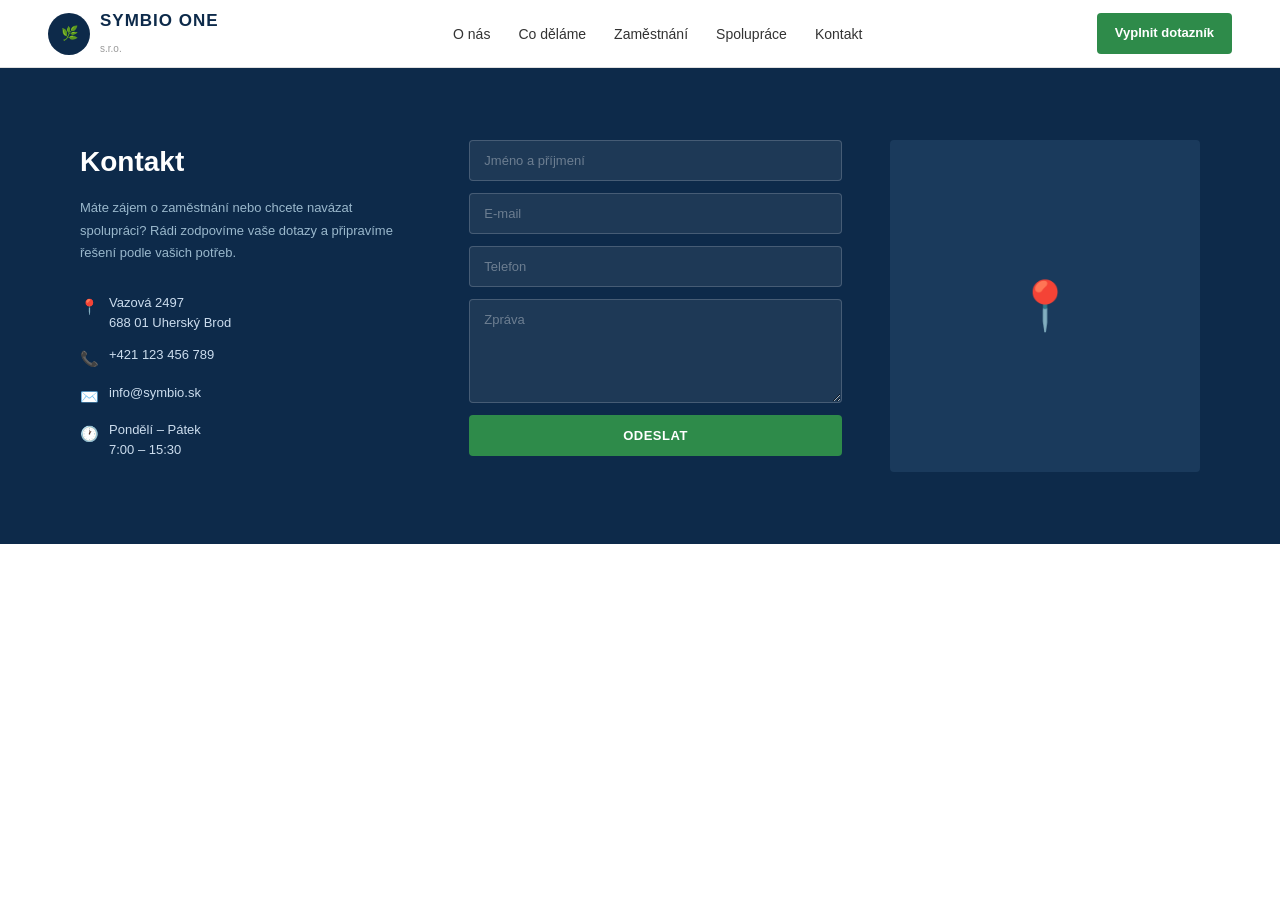
==== kontakt.html @ a01747ae "new design" ====
<!DOCTYPE html>
<html lang="cs">

<head>
    <meta charset="UTF-8">
    <meta name="viewport" content="width=device-width, initial-scale=1.0">
    <title>SYMBIO ONE – Kontakt</title>
    <link rel="stylesheet" href="style.css">
</head>

<body>

    <nav>
        <a href="index.html" class="nav-logo">
            <div class="nav-logo-icon">🌿</div>
            <div class="nav-logo-text">
                <strong>SYMBIO ONE</strong>
                <span>s.r.o.</span>
            </div>
        </a>
        <ul>
            <li><a href="onas.html">O nás</a></li>
            <li><a href="sluzby.html">Co děláme</a></li>
            <li><a href="zamestnanie.html">Zaměstnání</a></li>
            <li><a href="spolupraca.html">Spolupráce</a></li>
            <li><a href="kontakt.html">Kontakt</a></li>
        </ul>
        <a href="zamestnanie.html" class="nav-cta">Vyplnit dotazník</a>
    </nav>

    <section id="kontakt" style="scroll-margin-top: 0;">
        <div class="kontakt-info">
            <h2>Kontakt</h2>
            <p>Máte zájem o zaměstnání nebo chcete navázat spolupráci? Rádi zodpovíme vaše dotazy
                a připravíme řešení podle vašich potřeb.</p>
            <div class="kontakt-detail">
                <span class="d-icon">📍</span>
                <span>Vazová 2497<br>688 01 Uherský Brod</span>
            </div>
            <div class="kontakt-detail">
                <span class="d-icon">📞</span>
                <span>+421 123 456 789</span>
            </div>
            <div class="kontakt-detail">
                <span class="d-icon">✉️</span>
                <a href="mailto:info@symbio.sk">info@symbio.sk</a>
            </div>
            <div class="kontakt-detail">
                <span class="d-icon">🕐</span>
                <span>Pondělí – Pátek<br>7:00 – 15:30</span>
            </div>
        </div>
        <form class="kontakt-form" action="#" method="post">
            <input type="text" name="name" placeholder="Jméno a příjmení" required>
            <input type="email" name="email" placeholder="E-mail" required>
            <input type="tel" name="phone" placeholder="Telefon">
            <textarea name="message" placeholder="Zpráva" rows="4"></textarea>
            <button type="submit">Odeslat</button>
        </form>
        <div class="kontakt-map">📍</div>
    </section>
</body>

</html>
---- style.css ----
:root {
  --navy: #0d2a4a;
  --green: #2e8b4a;
  --green-dark: #236939;
  --bg-light: #edf4fb;
  --bg-green-light: #e8f5ee;
}

*,
*::before,
*::after {
  margin: 0;
  padding: 0;
  box-sizing: border-box;
}

body {
  font-family: "Segoe UI", Arial, sans-serif;
  color: #222;
  line-height: 1.6;
}

/* ─── NAV ─────────────────────────────────────── */
nav {
  position: sticky;
  top: 0;
  z-index: 100;
  background: #fff;
  border-bottom: 1px solid #e0e0e0;
  display: flex;
  align-items: center;
  justify-content: space-between;
  padding: 0 48px;
  height: 68px;
}

.nav-logo {
  display: flex;
  align-items: center;
  gap: 10px;
  text-decoration: none;
  flex-shrink: 0;
}

.nav-logo-icon {
  width: 42px;
  height: 42px;
  background: var(--navy);
  border-radius: 50%;
  display: flex;
  align-items: center;
  justify-content: center;
  color: #fff;
  font-size: 14px;
  font-weight: 900;
  letter-spacing: -1px;
}

.nav-logo-text strong {
  display: block;
  font-size: 17px;
  font-weight: 900;
  color: var(--navy);
  letter-spacing: 1px;
}

.nav-logo-text span {
  font-size: 10px;
  color: #999;
}

nav ul {
  list-style: none;
  display: flex;
  gap: 28px;
  align-items: center;
}

nav ul a {
  text-decoration: none;
  color: #333;
  font-size: 14px;
  font-weight: 500;
}

nav ul a:hover {
  color: var(--green);
}

.nav-cta {
  background: var(--green);
  color: #fff;
  text-decoration: none;
  padding: 10px 18px;
  border-radius: 4px;
  font-size: 13px;
  font-weight: 700;
  white-space: nowrap;
  flex-shrink: 0;
}

.nav-cta:hover {
  background: var(--green-dark);
}

/* ─── BUTTONS ─────────────────────────────────── */
.btn-green {
  display: inline-flex;
  align-items: center;
  gap: 8px;
  background: var(--green);
  color: #fff;
  text-decoration: none;
  padding: 13px 22px;
  border-radius: 4px;
  font-size: 13px;
  font-weight: 700;
  text-transform: uppercase;
  letter-spacing: 0.5px;
  white-space: nowrap;
}

.btn-green:hover {
  background: var(--green-dark);
}

.btn-navy {
  display: inline-flex;
  align-items: center;
  gap: 8px;
  background: var(--navy);
  color: #fff;
  text-decoration: none;
  padding: 13px 22px;
  border-radius: 4px;
  font-size: 13px;
  font-weight: 700;
  text-transform: uppercase;
  letter-spacing: 0.5px;
  white-space: nowrap;
}

.btn-navy:hover {
  opacity: 0.88;
}

.btn-outline-white {
  display: inline-block;
  border: 2px solid #fff;
  color: #fff;
  text-decoration: none;
  padding: 11px 24px;
  border-radius: 4px;
  font-size: 13px;
  font-weight: 700;
  text-transform: uppercase;
  letter-spacing: 0.5px;
  white-space: nowrap;
}

.btn-outline-white:hover {
  background: rgba(255, 255, 255, 0.12);
}

/* ─── PHOTO PLACEHOLDER ───────────────────────── */
.photo-placeholder {
  width: 100%;
  height: 100%;
  background: #b8cfe0;
  display: flex;
  align-items: center;
  justify-content: center;
  color: #789;
  font-size: 13px;
  text-align: center;
}

/* ─── HERO ────────────────────────────────────── */
.hero {
  display: grid;
  grid-template-columns: 1fr 1fr;
  min-height: 540px;
}

.hero-left {
  padding: 72px 64px 64px 80px;
  display: flex;
  flex-direction: column;
  justify-content: center;
  background: #fff;
}

.hero-left h1 {
  font-size: 38px;
  font-weight: 900;
  line-height: 1.15;
  color: var(--navy);
  text-transform: uppercase;
  margin-bottom: 20px;
}

.hero-left h1 .accent {
  color: var(--green);
}

.hero-left p {
  font-size: 14px;
  color: #555;
  line-height: 1.75;
  margin-bottom: 32px;
  max-width: 440px;
}

.hero-btns {
  display: flex;
  gap: 12px;
  flex-wrap: wrap;
}

.hero-right {
  overflow: hidden;
  min-height: 400px;
}

.hero-right img {
  width: 100%;
  height: 100%;
  object-fit: cover;
}

/* ─── O NÁS ───────────────────────────────────── */
#onas {
  padding: 72px 80px;
  scroll-margin-top: 68px;
}

.onas-inner {
  display: grid;
  grid-template-columns: 2fr 3fr;
  gap: 64px;
  margin-bottom: 52px;
  align-items: start;
}

.onas-photo {
  width: 100%;
  aspect-ratio: 4 / 3;
  border-radius: 4px;
  overflow: hidden;
}

.onas-photo img {
  width: 100%;
  height: 100%;
  object-fit: cover;
}

.onas-text h2 {
  font-size: 32px;
  font-weight: 700;
  color: var(--navy);
  margin-bottom: 18px;
}

.onas-text p {
  font-size: 14px;
  color: #555;
  line-height: 1.75;
  margin-bottom: 12px;
}

.onas-icons {
  display: grid;
  grid-template-columns: repeat(4, 1fr);
  gap: 24px;
  padding-top: 44px;
  border-top: 1px solid #e8e8e8;
}

.onas-icon-item {
  display: flex;
  flex-direction: column;
  align-items: center;
  text-align: center;
  gap: 12px;
}

.onas-icon-item .icon-circle {
  width: 64px;
  height: 64px;
  background: var(--bg-green-light);
  border-radius: 50%;
  display: flex;
  align-items: center;
  justify-content: center;
  font-size: 28px;
}

.onas-icon-item span {
  font-size: 11px;
  font-weight: 700;
  text-transform: uppercase;
  letter-spacing: 0.8px;
  color: var(--navy);
}

/* ─── ČO ROBÍME ───────────────────────────────── */
#sluzby {
  padding: 72px 80px;
  background: #f8f9fa;
  scroll-margin-top: 68px;
}

#sluzby h2 {
  font-size: 32px;
  font-weight: 700;
  color: var(--navy);
  text-align: center;
  margin-bottom: 48px;
}

.sluzby-grid {
  display: grid;
  grid-template-columns: repeat(4, 1fr);
  gap: 24px;
  margin-bottom: 32px;
}

.sluzby-card .card-photo {
  width: 100%;
  aspect-ratio: 4 / 3;
  border-radius: 4px;
  overflow: hidden;
  margin-bottom: 14px;
}

.sluzby-card .card-photo img {
  width: 100%;
  height: 100%;
  object-fit: cover;
}

.sluzby-card h3 {
  font-size: 12px;
  font-weight: 700;
  text-transform: uppercase;
  letter-spacing: 0.6px;
  color: var(--navy);
  margin-bottom: 6px;
}

.sluzby-card p {
  font-size: 13px;
  color: #666;
  line-height: 1.6;
}

.sluzby-chips {
  display: grid;
  grid-template-columns: repeat(3, 1fr);
  background: var(--bg-green-light);
  border-radius: 6px;
  padding: 20px 0;
}

.chip {
  display: flex;
  align-items: center;
  gap: 14px;
  font-size: 13px;
  color: #2a5a38;
  font-weight: 500;
  padding: 8px 28px;
}

.chip + .chip {
  border-left: 1px solid #c5dfc9;
}

.chip-icon {
  width: 38px;
  height: 38px;
  background: var(--green);
  border-radius: 50%;
  display: flex;
  align-items: center;
  justify-content: center;
  color: #fff;
  font-size: 16px;
  flex-shrink: 0;
}

/* ─── ZAMESTNANIE ─────────────────────────────── */
#zamestnanie {
  padding: 72px 80px;
  background: var(--bg-light);
  display: grid;
  grid-template-columns: 1fr 1.7fr;
  gap: 72px;
  align-items: center;
  scroll-margin-top: 68px;
}

.zamestnanie-photo {
  width: 100%;
  aspect-ratio: 3 / 4;
  border-radius: 6px;
  overflow: hidden;
}

.zamestnanie-photo img {
  width: 100%;
  height: 100%;
  object-fit: cover;
}

.zamestnanie-content h2 {
  font-size: 32px;
  font-weight: 700;
  color: var(--navy);
  margin-bottom: 14px;
}

.zamestnanie-content > p {
  font-size: 14px;
  color: #555;
  line-height: 1.75;
  margin-bottom: 36px;
}

.steps {
  display: flex;
  align-items: flex-start;
  margin-bottom: 32px;
}

.step {
  display: flex;
  flex-direction: column;
  align-items: center;
  text-align: center;
  flex: 1;
}

.step-num {
  width: 44px;
  height: 44px;
  border-radius: 50%;
  background: var(--green);
  color: #fff;
  font-size: 17px;
  font-weight: 700;
  display: flex;
  align-items: center;
  justify-content: center;
  margin-bottom: 10px;
  flex-shrink: 0;
}

.step-num--navy {
  background: var(--navy);
}

.step-label {
  font-size: 11px;
  color: var(--navy);
  font-weight: 600;
  max-width: 72px;
  line-height: 1.4;
}

.step-arrow {
  color: var(--green);
  font-size: 18px;
  margin-top: 13px;
  flex-shrink: 0;
  padding: 0 2px;
}

/* ─── SPOLUPRÁCA ──────────────────────────────── */
#spolupraca {
  scroll-margin-top: 68px;
}

.spolupraca-inner {
  padding: 72px 80px;
  display: grid;
  grid-template-columns: 1fr 1fr;
  gap: 64px;
  align-items: start;
}

.spolupraca-left h2 {
  font-size: 32px;
  font-weight: 700;
  color: var(--navy);
  margin-bottom: 14px;
}

.spolupraca-left > p {
  font-size: 14px;
  color: #555;
  line-height: 1.75;
  margin-bottom: 36px;
}

.spolupraca-icons {
  display: grid;
  grid-template-columns: repeat(3, 1fr);
  gap: 20px;
}

.spolupraca-icon-item {
  display: flex;
  flex-direction: column;
  align-items: center;
  text-align: center;
  gap: 8px;
}

.spolupraca-icon-item .icon-circle {
  width: 56px;
  height: 56px;
  border: 2px solid var(--navy);
  border-radius: 50%;
  display: flex;
  align-items: center;
  justify-content: center;
  font-size: 22px;
  margin-bottom: 4px;
}

.spolupraca-icon-item strong {
  font-size: 12px;
  font-weight: 700;
  text-transform: uppercase;
  letter-spacing: 0.5px;
  color: var(--navy);
}

.spolupraca-icon-item p {
  font-size: 12px;
  color: #666;
  line-height: 1.5;
}

.spolupraca-photo {
  width: 100%;
  aspect-ratio: 4 / 3;
  border-radius: 4px;
  overflow: hidden;
}

.spolupraca-photo img {
  width: 100%;
  height: 100%;
  object-fit: cover;
}

.spolupraca-bar {
  background: var(--navy);
  padding: 22px 80px;
  display: flex;
  align-items: center;
  justify-content: space-between;
  gap: 40px;
}

.spolupraca-bar-content {
  display: flex;
  align-items: center;
  gap: 16px;
}

.spolupraca-bar-content .bar-icon {
  font-size: 28px;
  flex-shrink: 0;
}

.spolupraca-bar-content p {
  color: #cde;
  font-size: 14px;
  line-height: 1.6;
}

/* ─── KONTAKT ─────────────────────────────────── */
#kontakt {
  background: var(--navy);
  padding: 72px 80px;
  display: grid;
  grid-template-columns: 1.1fr 1.2fr 1fr;
  gap: 48px;
  scroll-margin-top: 68px;
}

.kontakt-info h2 {
  font-size: 28px;
  font-weight: 700;
  color: #fff;
  margin-bottom: 12px;
}

.kontakt-info > p {
  font-size: 13px;
  color: #9ab8cc;
  line-height: 1.75;
  margin-bottom: 28px;
}

.kontakt-detail {
  display: flex;
  align-items: flex-start;
  gap: 10px;
  margin-bottom: 12px;
  font-size: 13px;
  color: #cde;
  line-height: 1.55;
}

.kontakt-detail .d-icon {
  color: var(--green);
  font-size: 15px;
  flex-shrink: 0;
  margin-top: 2px;
}

.kontakt-detail a {
  color: #cde;
  text-decoration: none;
}

.kontakt-detail a:hover {
  color: #fff;
}

.kontakt-form {
  display: flex;
  flex-direction: column;
  gap: 12px;
}

.kontakt-form input,
.kontakt-form textarea {
  background: rgba(255, 255, 255, 0.07);
  border: 1px solid rgba(255, 255, 255, 0.18);
  border-radius: 4px;
  padding: 12px 14px;
  font-size: 13px;
  color: #fff;
  font-family: inherit;
  outline: none;
}

.kontakt-form input::placeholder,
.kontakt-form textarea::placeholder {
  color: rgba(255, 255, 255, 0.35);
}

.kontakt-form input:focus,
.kontakt-form textarea:focus {
  border-color: var(--green);
}

.kontakt-form textarea {
  resize: vertical;
  min-height: 104px;
}

.kontakt-form button {
  background: var(--green);
  color: #fff;
  border: none;
  padding: 13px;
  border-radius: 4px;
  font-size: 13px;
  font-weight: 700;
  text-transform: uppercase;
  letter-spacing: 0.5px;
  cursor: pointer;
  font-family: inherit;
}

.kontakt-form button:hover {
  background: var(--green-dark);
}

.kontakt-map {
  background: #1a3a5c;
  border-radius: 4px;
  display: flex;
  align-items: center;
  justify-content: center;
  font-size: 48px;
  min-height: 220px;
}

/* ─── GENERIC SUB-PAGES ───────────────────────── */
.page-hero {
  background: var(--navy);
  padding: 72px 80px 56px;
}

.page-hero h1 {
  font-size: 40px;
  font-weight: 900;
  color: #fff;
  text-transform: uppercase;
  margin-bottom: 16px;
}

.page-hero p {
  font-size: 15px;
  color: #9ab8cc;
  max-width: 680px;
  line-height: 1.75;
}

.page-hero strong {
  color: #fff;
}

.page-content {
  padding: 56px 80px;
}

.page-content > p:first-child {
  font-size: 16px;
  color: #333;
}

.page-content h2 {
  font-size: 20px;
  font-weight: 700;
  color: var(--navy);
  margin-bottom: 12px;
  margin-top: 48px;
  padding-left: 14px;
  border-left: 3px solid var(--green);
}

.page-content h2:first-child {
  margin-top: 0;
}

.page-content p {
  font-size: 15px;
  color: #444;
  margin-bottom: 16px;
  max-width: 720px;
  line-height: 1.75;
}

.values-list {
  list-style: none;
  display: flex;
  flex-direction: column;
  gap: 12px;
  margin-bottom: 40px;
}

.values-list li {
  display: flex;
  align-items: center;
  gap: 10px;
  font-size: 15px;
  color: #222;
}

.values-list .icon {
  font-size: 20px;
  width: 28px;
  text-align: center;
}

.cta-box {
  background: #f4f7fb;
  border-radius: 6px;
  padding: 40px;
  margin-top: 48px;
  max-width: 640px;
}

.cta-box h2 {
  font-size: 20px;
  font-weight: 700;
  margin-bottom: 12px;
  color: var(--navy);
  margin-top: 0;
}

.cta-box p {
  font-size: 15px;
  color: #444;
  margin-bottom: 24px;
}

.services-grid {
  display: grid;
  grid-template-columns: repeat(auto-fit, minmax(240px, 1fr));
  gap: 24px;
  margin-top: 40px;
}

.service-card {
  background: #f4f7fb;
  border-radius: 6px;
  padding: 32px 28px;
}

.service-card .service-icon {
  font-size: 32px;
  margin-bottom: 16px;
}

.service-card h3 {
  font-size: 18px;
  font-weight: 700;
  margin-bottom: 10px;
  color: var(--navy);
}

.service-card p {
  font-size: 14px;
  color: #555;
}
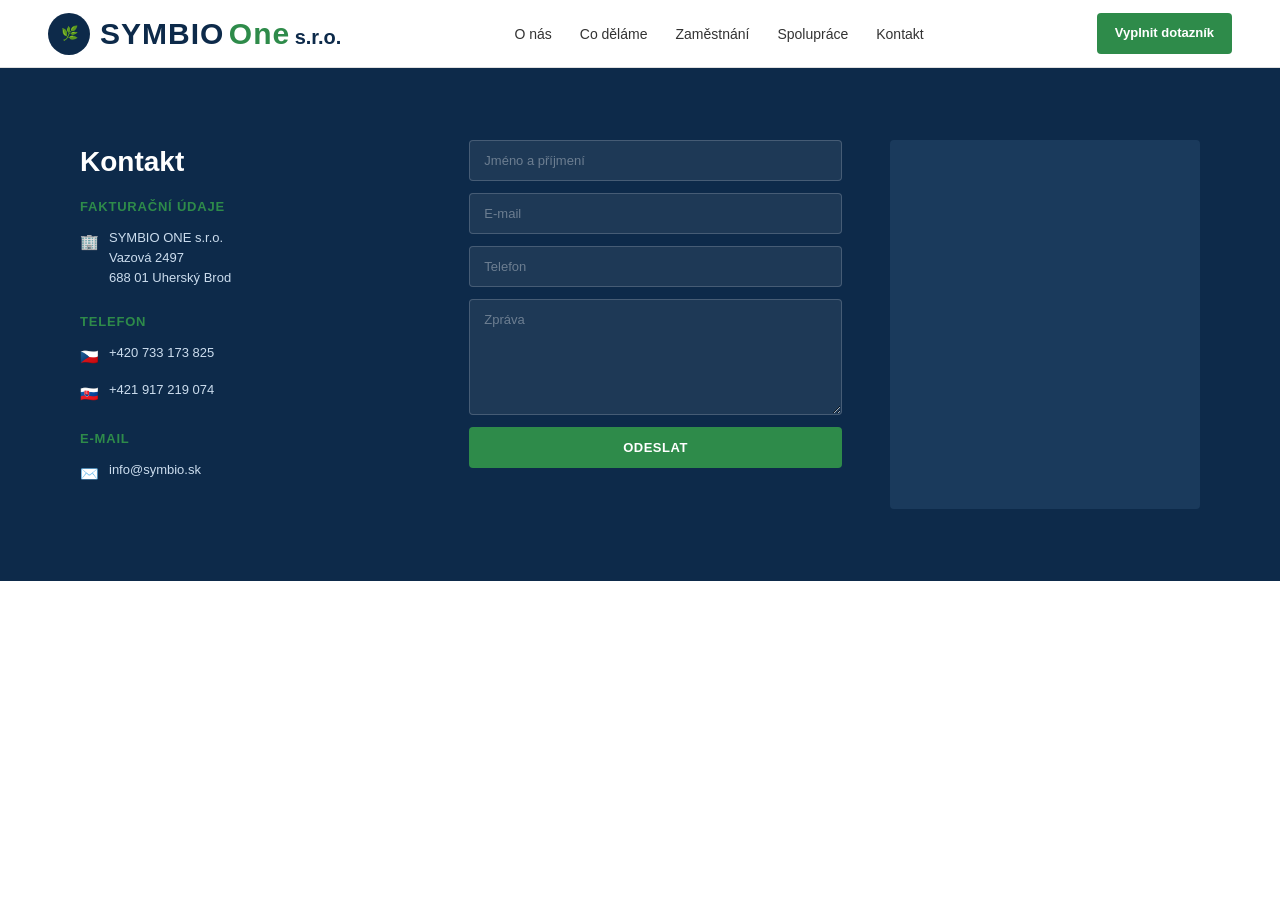
==== commit ead5bca2: "kontakt refactore, title changes" ====
--- a/kontakt.html
+++ b/kontakt.html
@@ -14,8 +14,9 @@
         <a href="index.html" class="nav-logo">
             <div class="nav-logo-icon">🌿</div>
             <div class="nav-logo-text">
-                <strong>SYMBIO ONE</strong>
-                <span>s.r.o.</span>
+                <strong class="navy">SYMBIO</strong>
+                <strong class="green">One</strong>
+                <span class="navy">s.r.o.</span>
             </div>
         </a>
         <ul>
@@ -31,34 +32,46 @@
     <section id="kontakt" style="scroll-margin-top: 0;">
         <div class="kontakt-info">
             <h2>Kontakt</h2>
-            <p>Máte zájem o zaměstnání nebo chcete navázat spolupráci? Rádi zodpovíme vaše dotazy
-                a připravíme řešení podle vašich potřeb.</p>
-            <div class="kontakt-detail">
-                <span class="d-icon">📍</span>
-                <span>Vazová 2497<br>688 01 Uherský Brod</span>
+            <div class="kontakt-section">
+                <h3>Fakturační údaje</h3>
+                <div class="kontakt-detail">
+                    <span class="d-icon">🏢</span>
+                    <span>SYMBIO ONE s.r.o.<br>Vazová 2497<br>688 01 Uherský Brod</span>
+                </div>
             </div>
-            <div class="kontakt-detail">
-                <span class="d-icon">📞</span>
-                <span>+421 123 456 789</span>
+            <div class="kontakt-section">
+                <h3>Telefon</h3>
+                <div class="kontakt-detail">
+                    <span class="d-icon">🇨🇿</span>
+                    <span><a href="tel:+420733173825">+420 733 173 825</a></span>
+                </div>
+                <div class="kontakt-detail">
+                    <span class="d-icon">🇸🇰</span>
+                    <span><a href="tel:+421917219074">+421 917 219 074</a></span>
+                </div>
             </div>
-            <div class="kontakt-detail">
-                <span class="d-icon">✉️</span>
-                <a href="mailto:info@symbio.sk">info@symbio.sk</a>
-            </div>
-            <div class="kontakt-detail">
-                <span class="d-icon">🕐</span>
-                <span>Pondělí – Pátek<br>7:00 – 15:30</span>
+            <div class="kontakt-section">
+                <h3>E-mail</h3>
+                <div class="kontakt-detail">
+                    <span class="d-icon">✉️</span>
+                    <a href="mailto:info@symbio.sk">info@symbio.sk</a>
+                </div>
             </div>
         </div>
         <form class="kontakt-form" action="#" method="post">
             <input type="text" name="name" placeholder="Jméno a příjmení" required>
             <input type="email" name="email" placeholder="E-mail" required>
             <input type="tel" name="phone" placeholder="Telefon">
-            <textarea name="message" placeholder="Zpráva" rows="4"></textarea>
+            <textarea name="message" placeholder="Zpráva" rows="6"></textarea>
             <button type="submit">Odeslat</button>
         </form>
-        <div class="kontakt-map">📍</div>
+        <div class="kontakt-map">
+            <iframe
+                src="https://www.google.com/maps/embed?pb=!1m18!1m12!1m3!1d2627.893836826477!2d17.259!3d49.0299!2m3!1f0!2f0!3f0!3m2!1i1024!2i768!4f13.1!3m3!1m2!1s0x4715f5e3b3b3b3b3%3A0x1234567890abcdef!2sVazov%C3%A1%202497%2C%20688%2001%20Uhersk%C3%BD%20Brod!5e0!3m2!1scs!2scz!4v1234567890123"
+                width="100%" height="100%" style="border:0;" allowfullscreen="" loading="lazy"
+                referrerpolicy="no-referrer-when-downgrade"></iframe>
+        </div>
     </section>
 </body>
 
-</html>
+</html>
--- a/style.css
+++ b/style.css
@@ -57,16 +57,21 @@
 }
 
 .nav-logo-text strong {
-  display: block;
-  font-size: 17px;
+  font-size: 30px;
   font-weight: 900;
-  color: var(--navy);
   letter-spacing: 1px;
 }
-
 .nav-logo-text span {
-  font-size: 10px;
-  color: #999;
+  font-weight: 700;
+  font-size: 20px;
+}
+
+.nav-logo-text .navy {
+  color: var(--navy);
+}
+
+.nav-logo-text .green {
+  color: var(--green);
 }
 
 nav ul {
@@ -633,6 +638,19 @@
   color: #fff;
 }
 
+.kontakt-section {
+  margin-bottom: 24px;
+}
+
+.kontakt-section h3 {
+  font-size: 13px;
+  font-weight: 700;
+  text-transform: uppercase;
+  letter-spacing: 0.8px;
+  color: var(--green);
+  margin-bottom: 10px;
+}
+
 .kontakt-form {
   display: flex;
   flex-direction: column;
@@ -823,3 +841,216 @@
   font-size: 14px;
   color: #555;
 }
+
+/* ─── MOBILE / TABLET RESPONSIVE ─────────────── */
+@media (max-width: 980px) {
+  nav {
+    padding: 16px 24px;
+    height: auto;
+    flex-wrap: wrap;
+    gap: 12px;
+  }
+
+  nav ul {
+    order: 3;
+    width: 100%;
+    justify-content: center;
+    flex-wrap: wrap;
+    gap: 14px;
+  }
+
+  .nav-cta {
+    width: 100%;
+    text-align: center;
+  }
+
+  .hero {
+    grid-template-columns: 1fr;
+  }
+
+  .hero-left {
+    padding: 56px 32px 48px;
+  }
+
+  .hero-right {
+    min-height: 280px;
+  }
+
+  .onas-inner,
+  #zamestnanie,
+  .spolupraca-inner,
+  #kontakt {
+    grid-template-columns: 1fr;
+  }
+
+  #onas,
+  #sluzby,
+  #zamestnanie,
+  .spolupraca-inner,
+  .spolupraca-bar,
+  #kontakt,
+  .page-hero,
+  .page-content {
+    padding-left: 24px;
+    padding-right: 24px;
+  }
+
+  .onas-icons {
+    grid-template-columns: repeat(2, 1fr);
+  }
+
+  .sluzby-grid {
+    grid-template-columns: repeat(2, 1fr);
+  }
+
+  .spolupraca-icons {
+    grid-template-columns: repeat(2, 1fr);
+  }
+
+  .spolupraca-bar {
+    flex-direction: column;
+    align-items: flex-start;
+    gap: 16px;
+  }
+
+  .steps {
+    flex-wrap: wrap;
+    gap: 16px;
+  }
+
+  .step-arrow {
+    display: none;
+  }
+
+  .step {
+    flex: 1 1 110px;
+  }
+}
+
+@media (max-width: 760px) {
+  body {
+    font-size: 15px;
+  }
+
+  .hero-left h1,
+  .onas-text h2,
+  #sluzby h2,
+  .zamestnanie-content h2,
+  .spolupraca-left h2,
+  .kontakt-info h2,
+  .page-hero h1 {
+    font-size: 28px;
+  }
+
+  .hero-btns,
+  .btn-green,
+  .btn-navy,
+  .btn-outline-white {
+    width: 100%;
+  }
+
+  .hero-btns {
+    flex-direction: column;
+  }
+
+  .btn-green,
+  .btn-navy,
+  .btn-outline-white {
+    justify-content: center;
+    text-align: center;
+  }
+
+  .onas-icons,
+  .sluzby-grid,
+  .spolupraca-icons,
+  .sluzby-chips {
+    grid-template-columns: 1fr;
+  }
+
+  .chip + .chip {
+    border-left: none;
+    border-top: 1px solid #c5dfc9;
+  }
+
+  .chip {
+    padding: 10px 18px;
+  }
+
+  .page-hero {
+    padding-top: 48px;
+    padding-bottom: 40px;
+  }
+
+  .page-content {
+    padding-top: 40px;
+    padding-bottom: 40px;
+  }
+
+  .cta-box {
+    padding: 24px;
+  }
+}
+
+@media (max-width: 560px) {
+  nav {
+    padding: 14px 16px;
+  }
+
+  nav ul {
+    gap: 10px 14px;
+  }
+
+  nav ul a {
+    font-size: 13px;
+  }
+
+  .hero-left,
+  #onas,
+  #sluzby,
+  #zamestnanie,
+  .spolupraca-inner,
+  .spolupraca-bar,
+  #kontakt,
+  .page-hero,
+  .page-content {
+    padding-left: 16px;
+    padding-right: 16px;
+  }
+
+  .hero-left h1 {
+    font-size: 24px;
+  }
+
+  .hero-left p,
+  .onas-text p,
+  .sluzby-card p,
+  .zamestnanie-content > p,
+  .spolupraca-left > p,
+  .spolupraca-bar-content p,
+  .kontakt-info > p,
+  .page-hero p,
+  .page-content p {
+    font-size: 14px;
+  }
+
+  .step-num {
+    width: 40px;
+    height: 40px;
+    font-size: 15px;
+  }
+
+  .step-label {
+    font-size: 10px;
+  }
+
+  .kontakt-form input,
+  .kontakt-form textarea,
+  .kontakt-form button {
+    font-size: 14px;
+  }
+
+  .kontakt-map {
+    min-height: 160px;
+    font-size: 36px;
+  }
+}
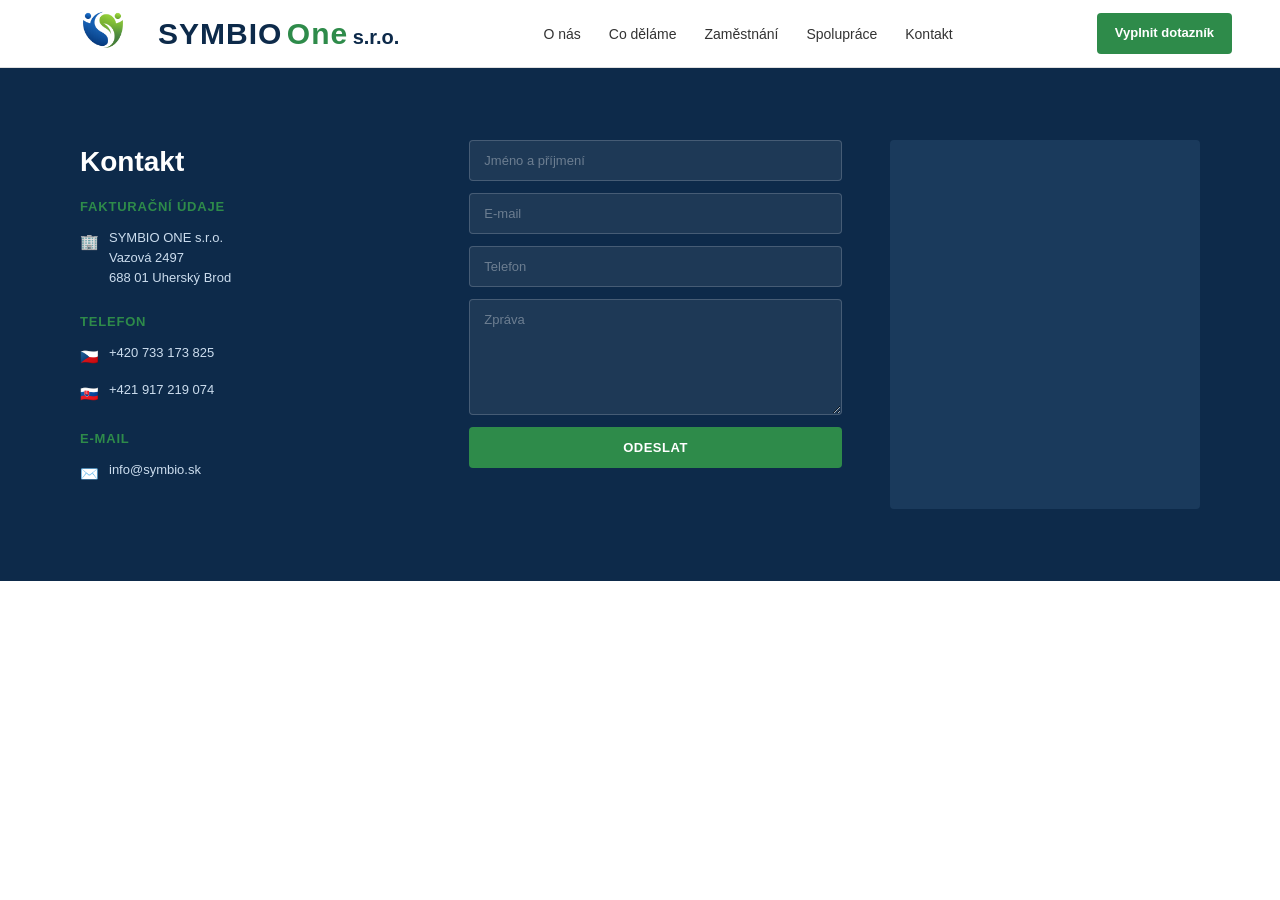
==== commit 6f104489: "logo" ====
--- a/kontakt.html
+++ b/kontakt.html
@@ -12,7 +12,7 @@
 
     <nav>
         <a href="index.html" class="nav-logo">
-            <div class="nav-logo-icon">🌿</div>
+            <div class="nav-logo-icon"><img src="logo.png" alt="SYMBIO ONE Logo" /></div>
             <div class="nav-logo-text">
                 <strong class="navy">SYMBIO</strong>
                 <strong class="green">One</strong>
--- a/style.css
+++ b/style.css
@@ -37,23 +37,13 @@
 .nav-logo {
   display: flex;
   align-items: center;
-  gap: 10px;
   text-decoration: none;
   flex-shrink: 0;
 }
 
-.nav-logo-icon {
-  width: 42px;
-  height: 42px;
-  background: var(--navy);
-  border-radius: 50%;
-  display: flex;
-  align-items: center;
-  justify-content: center;
-  color: #fff;
-  font-size: 14px;
-  font-weight: 900;
-  letter-spacing: -1px;
+.nav-logo-icon img {
+  width: 110px;
+  margin-top: 12px;
 }
 
 .nav-logo-text strong {
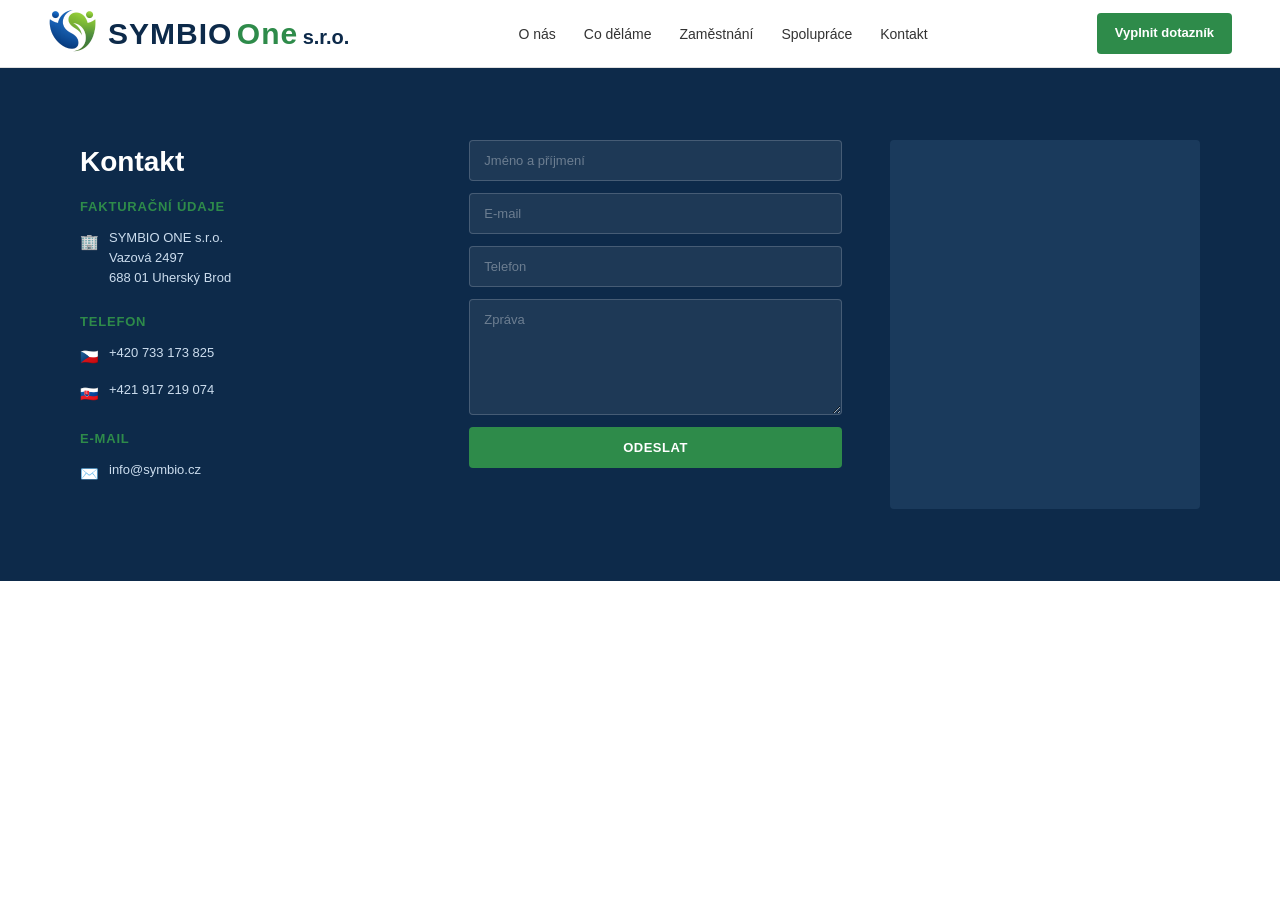
==== commit 67e21099: "email fixed" ====
--- a/kontakt.html
+++ b/kontakt.html
@@ -54,7 +54,7 @@
                 <h3>E-mail</h3>
                 <div class="kontakt-detail">
                     <span class="d-icon">✉️</span>
-                    <a href="mailto:info@symbio.sk">info@symbio.sk</a>
+                    <a href="mailto:info@symbio.cz">info@symbio.cz</a>
                 </div>
             </div>
         </div>
--- a/style.css
+++ b/style.css
@@ -37,13 +37,13 @@
 .nav-logo {
   display: flex;
   align-items: center;
+  gap: 10px;
   text-decoration: none;
   flex-shrink: 0;
 }
 
 .nav-logo-icon img {
-  width: 110px;
-  margin-top: 12px;
+  width: 50px;
 }
 
 .nav-logo-text strong {
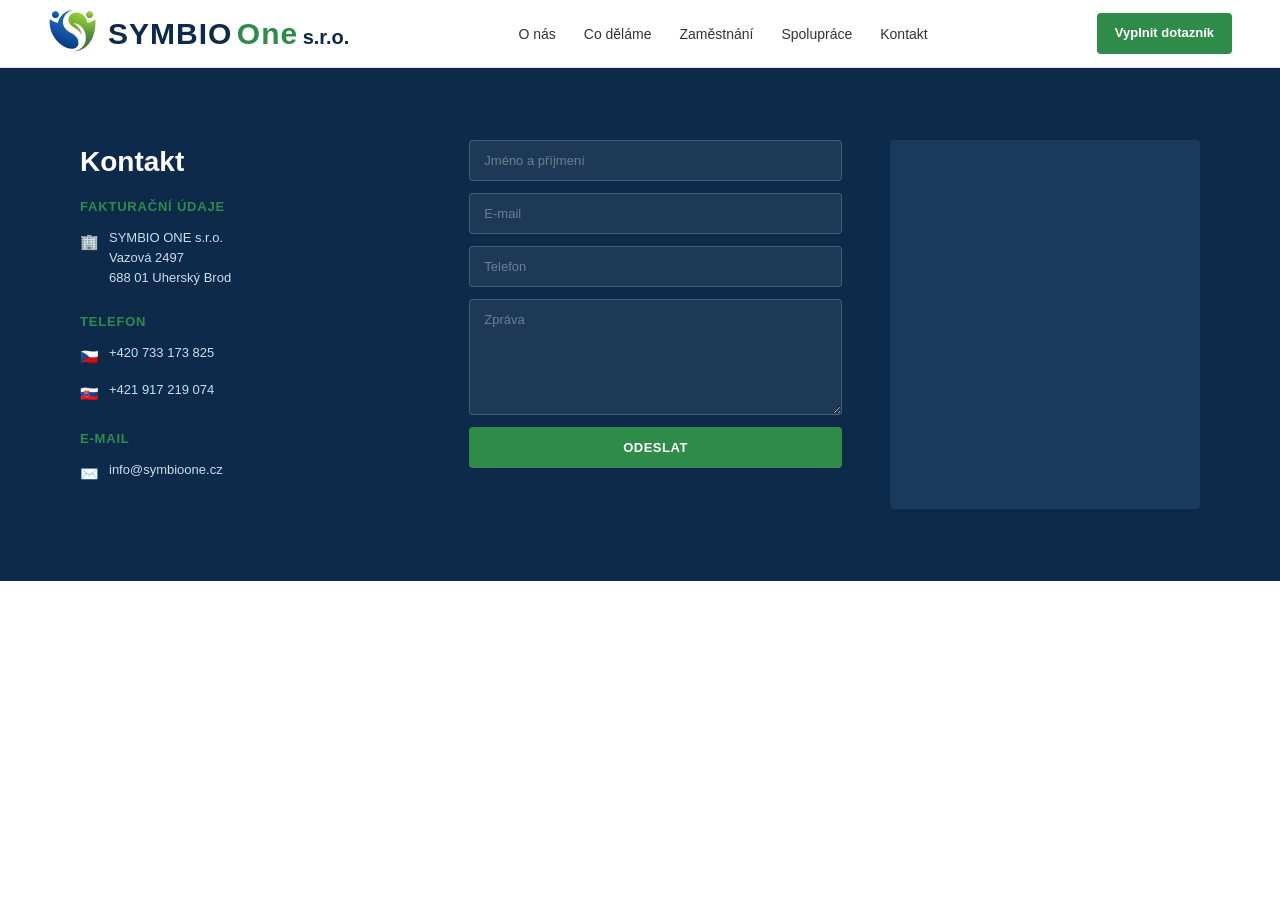
==== commit d34a7c4f: "emai change" ====
--- a/kontakt.html
+++ b/kontakt.html
@@ -54,17 +54,37 @@
                 <h3>E-mail</h3>
                 <div class="kontakt-detail">
                     <span class="d-icon">✉️</span>
-                    <a href="mailto:info@symbio.cz">info@symbio.cz</a>
+                    <a href="mailto:info@symbioone.cz">info@symbioone.cz</a>
                 </div>
             </div>
         </div>
-        <form class="kontakt-form" action="#" method="post">
+        <div id="form-status" class="form-status" style="display:none"></div>
+        <form class="kontakt-form" action="send.php" method="post">
+            <input type="hidden" name="return_url" value="kontakt.html">
             <input type="text" name="name" placeholder="Jméno a příjmení" required>
             <input type="email" name="email" placeholder="E-mail" required>
             <input type="tel" name="phone" placeholder="Telefon">
             <textarea name="message" placeholder="Zpráva" rows="6"></textarea>
             <button type="submit">Odeslat</button>
         </form>
+
+        <script>
+            const p = new URLSearchParams(location.search);
+            if (p.has('status')) {
+                const el = document.getElementById('form-status');
+                el.style.display = 'block';
+                if (p.get('status') === 'ok') {
+                    el.classList.add('form-status--ok');
+                    el.textContent = '✅ Zpráva byla odeslána. Brzy se ozveme!';
+                } else {
+                    el.classList.add('form-status--error');
+                    el.textContent = '❌ Odeslání se nezdařilo. Zkuste to prosím znovu.';
+                }
+                // Scroll to message and auto-hide after 5 s
+                el.scrollIntoView({ behavior: 'smooth', block: 'center' });
+                setTimeout(() => { el.style.display = 'none'; }, 5000);
+            }
+        </script>
         <div class="kontakt-map">
             <iframe
                 src="https://www.google.com/maps/embed?pb=!1m18!1m12!1m3!1d2627.893836826477!2d17.259!3d49.0299!2m3!1f0!2f0!3f0!3m2!1i1024!2i768!4f13.1!3m3!1m2!1s0x4715f5e3b3b3b3b3%3A0x1234567890abcdef!2sVazov%C3%A1%202497%2C%20688%2001%20Uhersk%C3%BD%20Brod!5e0!3m2!1scs!2scz!4v1234567890123"
--- a/style.css
+++ b/style.css
@@ -690,6 +690,26 @@
 
 .kontakt-form button:hover {
   background: var(--green-dark);
+}
+
+.form-status {
+  padding: 12px 16px;
+  border-radius: 4px;
+  font-size: 13px;
+  font-weight: 600;
+  margin-bottom: 16px;
+}
+
+.form-status--ok {
+  background: rgba(46, 139, 74, 0.2);
+  color: #a8f0be;
+  border: 1px solid rgba(46, 139, 74, 0.4);
+}
+
+.form-status--error {
+  background: rgba(200, 50, 50, 0.2);
+  color: #f5b8b8;
+  border: 1px solid rgba(200, 50, 50, 0.4);
 }
 
 .kontakt-map {
